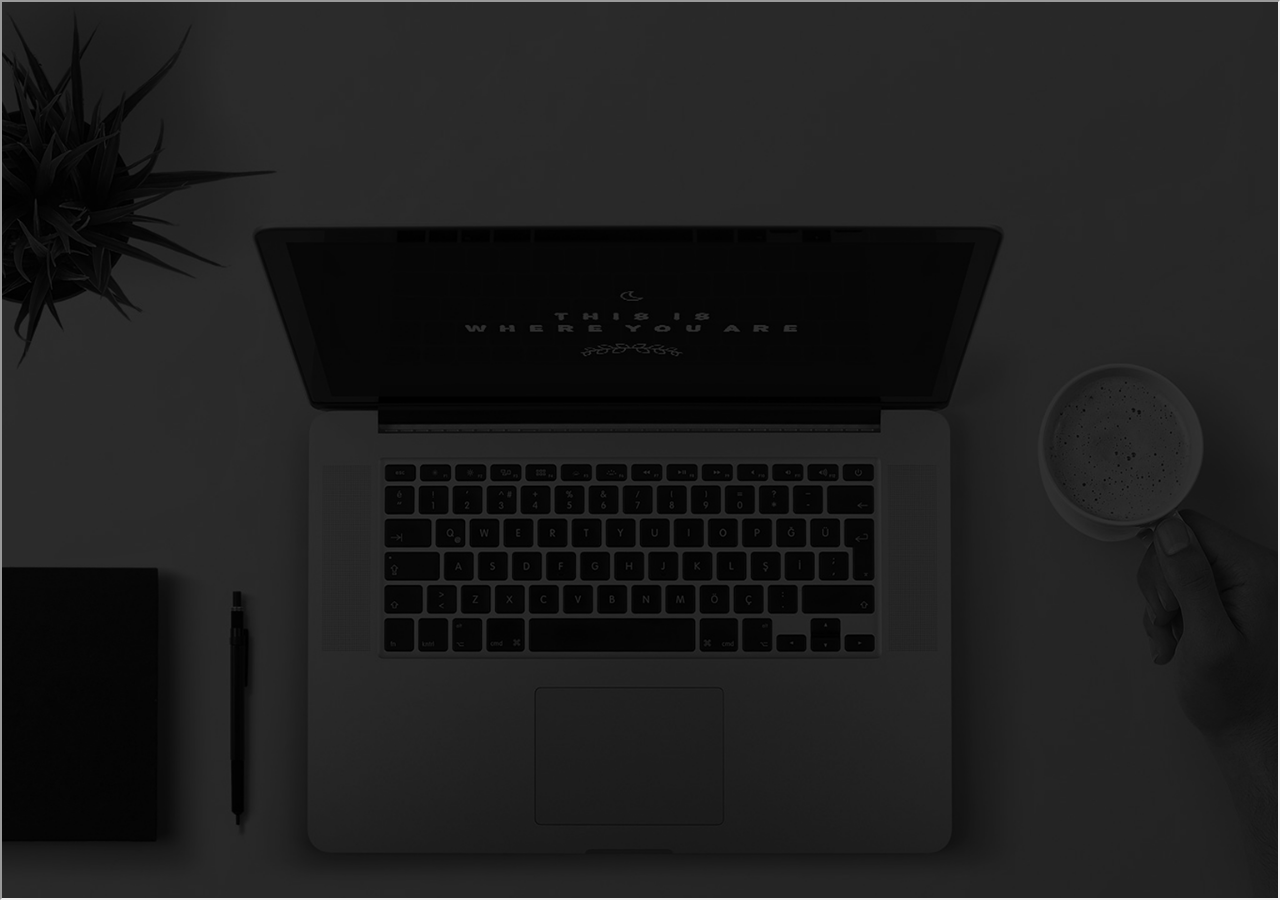
==== mycv.html @ 4dcb6a08 "adding cv and modifie infos and the style" ====
<!DOCTYPE html>
<html>

<head>
    <title>OUSSFOLIO</title>
    <meta name="viewport" content="width=device-width, initial-scale=1">
    <link href="https://fonts.googleapis.com/css?family=Josefin+Sans" rel="stylesheet">
    <link rel="stylesheet" href="css/bootstrap.min.css" />
    <link rel="stylesheet" href="css/style.css" />
    <link rel="stylesheet" href="https://use.fontawesome.com/releases/v5.2.0/css/all.css" integrity="sha384-hWVjflwFxL6sNzntih27bfxkr27PmbbK/iSvJ+a4+0owXq79v+lsFkW54bOGbiDQ" crossorigin="anonymous">
    <link rel="stylesheet" href="css/animate.css" /></head>

<body>
    <section class="content header" id="home">
        <iframe id="pdfSource" src="resume.pdf" style="width: 100%; height: 100%;"></iframe>
    </section>
   
</body>
<script src="https://ajax.googleapis.com/ajax/libs/jquery/3.3.1/jquery.min.js"></script>
<script src="js/bootstrap.min.js" type="text/javascript"></script>
<script src="js/index.js"></script>

</html>
---- css/style.css ----
html {
    scroll-behavior: smooth;
}

body {
    overflow-x: hidden;
    margin: 0;
    padding: 0;
    font-family: 'Josefin Sans', sans-serif;
    background-image: url('../img/background.png');
    background-size: cover;
    background-repeat: no-repeat;
    background-position: top;
    background-attachment: fixed;
}

.header {
    width: 100%;
    height: 100vh;
}

h1 {
    font-size: 4rem;
    color: white;
}

h2 {
    font-size: 1rem;
    color: WHITE;
}

.green {
	color: #ffd300; 
}

.grey {
    color: #4f4f2f;
}

@media (min-width: 768px) {
    .navbar-nav {
    float:none;
    margin:20px auto;
    display: block;
    text-align: center;
}

.navbar-nav > li {
    display: inline-block;
    float:none;
}
}

#navbarSupportedContent > ul > li {
    display: inline-block;
    float: none;
}

#navbarSupportedContent > ul > li > a {
      padding-left: 30px;
      padding-right: 30px;
      color: white;
    }

#navbarSupportedContent > ul > li > a:hover {
    color: #ffd300;
    text-decoration: none;
}

.active {
    color: #ffd300;
}

/* About */

#about {
    padding: 50px 0;
    background-color: #4f4f2f;
}

.list {
	background-color: #ffd300;
    height: 20%;
}

.about-content {
    height: 85%;
	background-color: white;
}

.social {
	list-style: none;
    float:none;
    padding: 20px 0;
    margin:0px 0px;
    display: block;
    text-align: center;
}

.col-md-4 {
    padding: 0;
    margin: 0;
}

.col-md-8 {
    margin: 0;
    padding: 0;
}

.about-content {
	padding-left: 20px;
    padding-top: 20px;
}

.speech-bubble {
	position: relative;
	background: #ffd300;
	border-radius: 0;
    width: 100px;
    padding: 8px 5px;
    color: white;
}

.speech-bubble:after {
	content: '';
	position: absolute;
	bottom: 0;
	left: 50%;
	width: 0;
	height: 0;
	border: 13px solid transparent;
	border-top-color: #ffd300;
	border-bottom: 0;
	border-left: 0;
	margin-left: -6.5px;
	margin-bottom: -13px;
}

.padt {
    padding-left: 60px;
}

.social > li {
	display: inline-block;
    float:none;
    margin: 2px 20px;
    padding: 5px 10px;
    border-radius: 100px;
    line-height: 2px;
}

.social > li > a {
    color: darkslategray;
    transition: all 1s ease;
    font-size: 1.5rem;
}

.social > li > a:hover {
    color: white;
}

.button1 {
    margin-top: 50px;
    color: #ffd300;
    width: 150px;
    border: solid 1px #ffd300; 
    padding: 10px 10px;
    background-color: transparent;
    transition: all 1s ease;
    cursor: pointer;
}

.button1:hover {
	background-color: #ffd300;
    color: white;
}

.button1:focus {
	outline: 0;
}

.button2 {
    color: #ffd300;
    width: 150px;
    border: solid 0px #ffd300; 
    padding: 10px 10px;
    background-color: white;
    transition: all 1s ease;
    cursor: pointer;
}

.button2:hover {
	background-color: #ffd300;
    color: white;
}
.button3 {
    color: darkslategray;
    width: 150px;
    border: solid 0px #ffd300; 
    padding: 10px 10px;
    background-color: #ffd300;
    transition: all 1s ease;
    cursor: pointer;
}

.button3:hover {
	background-color: #ffd300;
    color: white;
}

/* contact */

#contact {
    padding:80px 0px;
}

input[type=text], textarea {
    width: 100%;
    padding: 12px;
    margin-bottom: 16px;
    resize: vertical;
    background-color: transparent;
    border: solid 1px #ffd300;
    color: white;
}

input[type=text]:focus, textarea:focus {
    outline: 0;
    border: solid 1px white;
}

input[type=button] {
    background-color: #ffd300;
    color: white;
    padding: 12px 20px;
    border: none;
    cursor: pointer;
}

input[type=button]:hover {
    background-color: white;
    color: #ffd300;
}

.container {
    border-radius: 5px;
    padding: 10px;
}

label {
    color: white;
}

.column {
    float: left;
    width: 50%;
    margin-top: 6px;
    padding: 20px;
}

.row:after {
    content: "";
    display: table;
    clear: both;
}

@media screen and (max-width: 600px) {
    .column, input[type=submit] {
        width: 100%;
        margin-top: 0;
    }
}

/* footer */

.footer {
	background-color: #ffd300;
    color: white;
    padding: 30px 0px;
    margin: -50px;
}

.s-link:hover {
    color: cadetblue;
}

.button4 {
    margin-top: 50px;
    color: #ffd300;
    width: 250px;
    border: solid 1px #ffd300; 
    padding: 10px 30px;
    background-color: transparent;
    transition: all 1s ease;
    cursor: pointer;
}

.button4:hover {
	background-color: #ffd300;
    color: black;
}

.button4:focus {
	outline: 0;
}
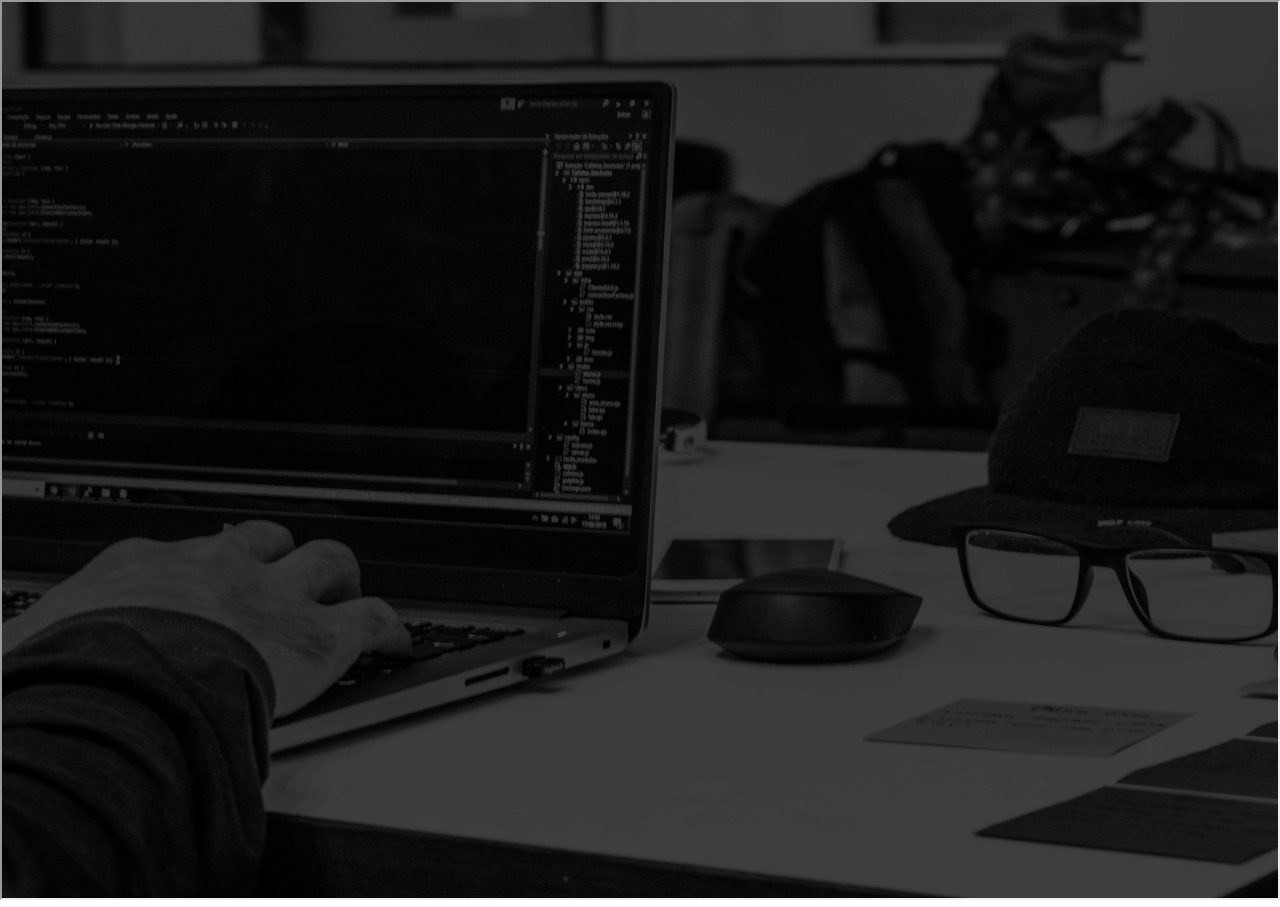
==== commit 57c48feb: "delete useless content and update firebase config" ====
--- a/mycv.html
+++ b/mycv.html
@@ -2,7 +2,7 @@
 <html>
 
 <head>
-    <title>OUSSFOLIO</title>
+    <title>thehappybit</title>
     <meta name="viewport" content="width=device-width, initial-scale=1">
     <link href="https://fonts.googleapis.com/css?family=Josefin+Sans" rel="stylesheet">
     <link rel="stylesheet" href="css/bootstrap.min.css" />
--- a/css/style.css
+++ b/css/style.css
@@ -1,13 +1,12 @@
 html {
     scroll-behavior: smooth;
 }
-
 body {
     overflow-x: hidden;
     margin: 0;
     padding: 0;
-    font-family: 'Josefin Sans', sans-serif;
-    background-image: url('../img/background.png');
+    font-family: 'VT323', monospace;
+    background-image: url('../img/background.jpg');
     background-size: cover;
     background-repeat: no-repeat;
     background-position: top;
@@ -25,16 +24,24 @@
 }
 
 h2 {
-    font-size: 1rem;
+    font-size: 1.5rem;
     color: WHITE;
 }
-
+a {
+    font-size: 1.5rem;
+}
+label {
+    font-size: 1.5rem;
+}
+button {
+    font-size: 1.5rem;
+}
 .green {
 	color: #ffd300; 
 }
 
 .grey {
-    color: #4f4f2f;
+    color: #212121;
 }
 
 @media (min-width: 768px) {
@@ -75,12 +82,12 @@
 
 #about {
     padding: 50px 0;
-    background-color: #4f4f2f;
+    background-color: #212121;
 }
 
 .list {
 	background-color: #ffd300;
-    height: 20%;
+    height: 15%;
 }
 
 .about-content {
@@ -302,7 +309,4 @@
 
 .button4:focus {
 	outline: 0;
-}
-
-
-
+}